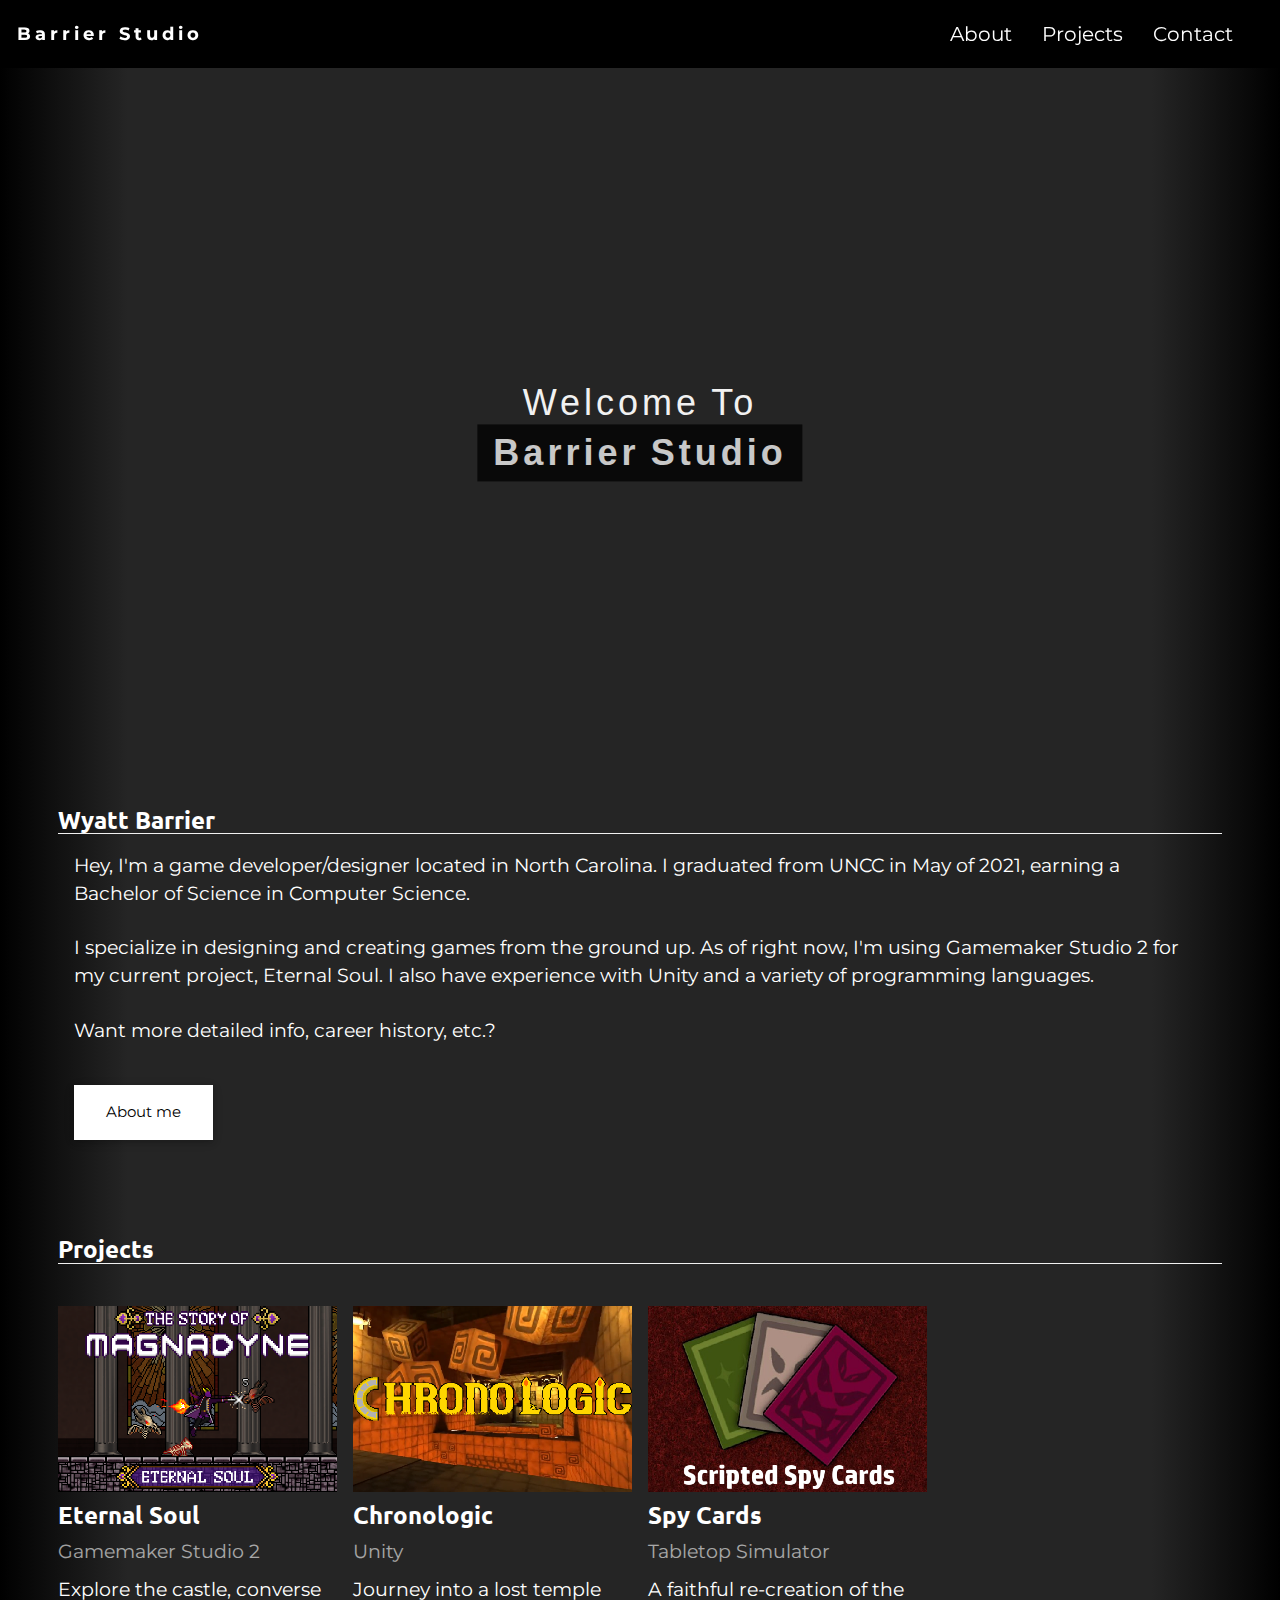
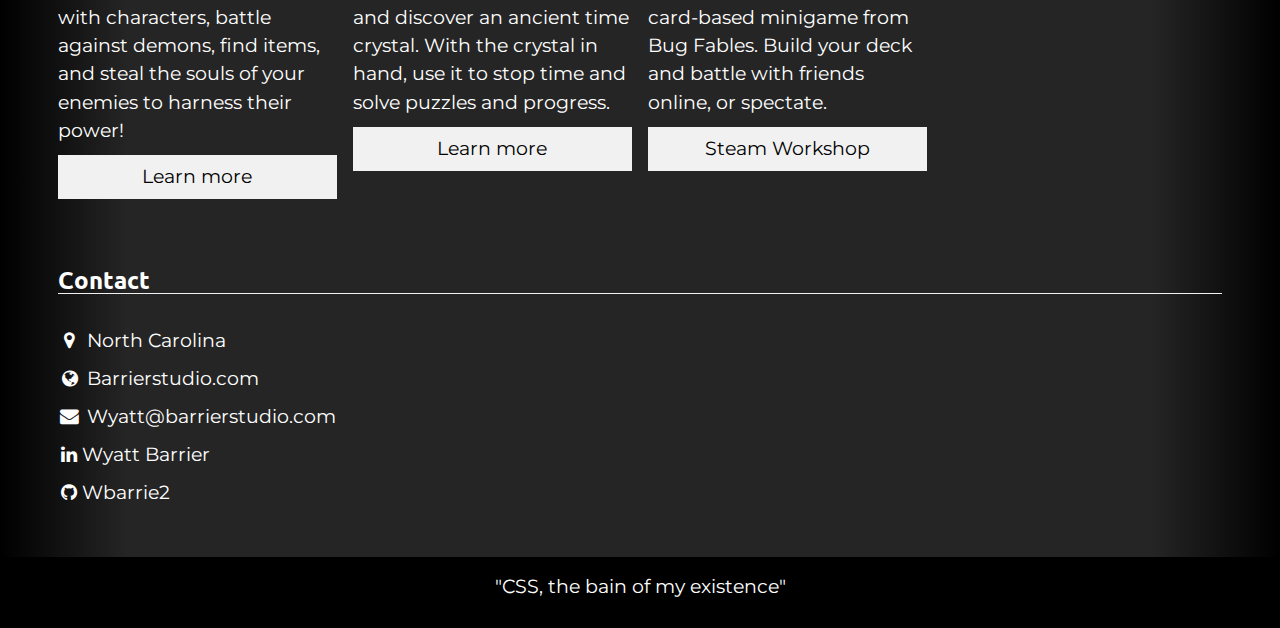
==== index.html @ e4069f29 "Create index.html" ====
<!DOCTYPE html>
<html>
  <head>
    <meta http-equiv="refresh" content="0; url='https://wbarrie2.github.io/home.html'" />
  </head>
  <body>
    <p>Please follow <a href="home.html">this link</a>.</p>
  </body>
</html>
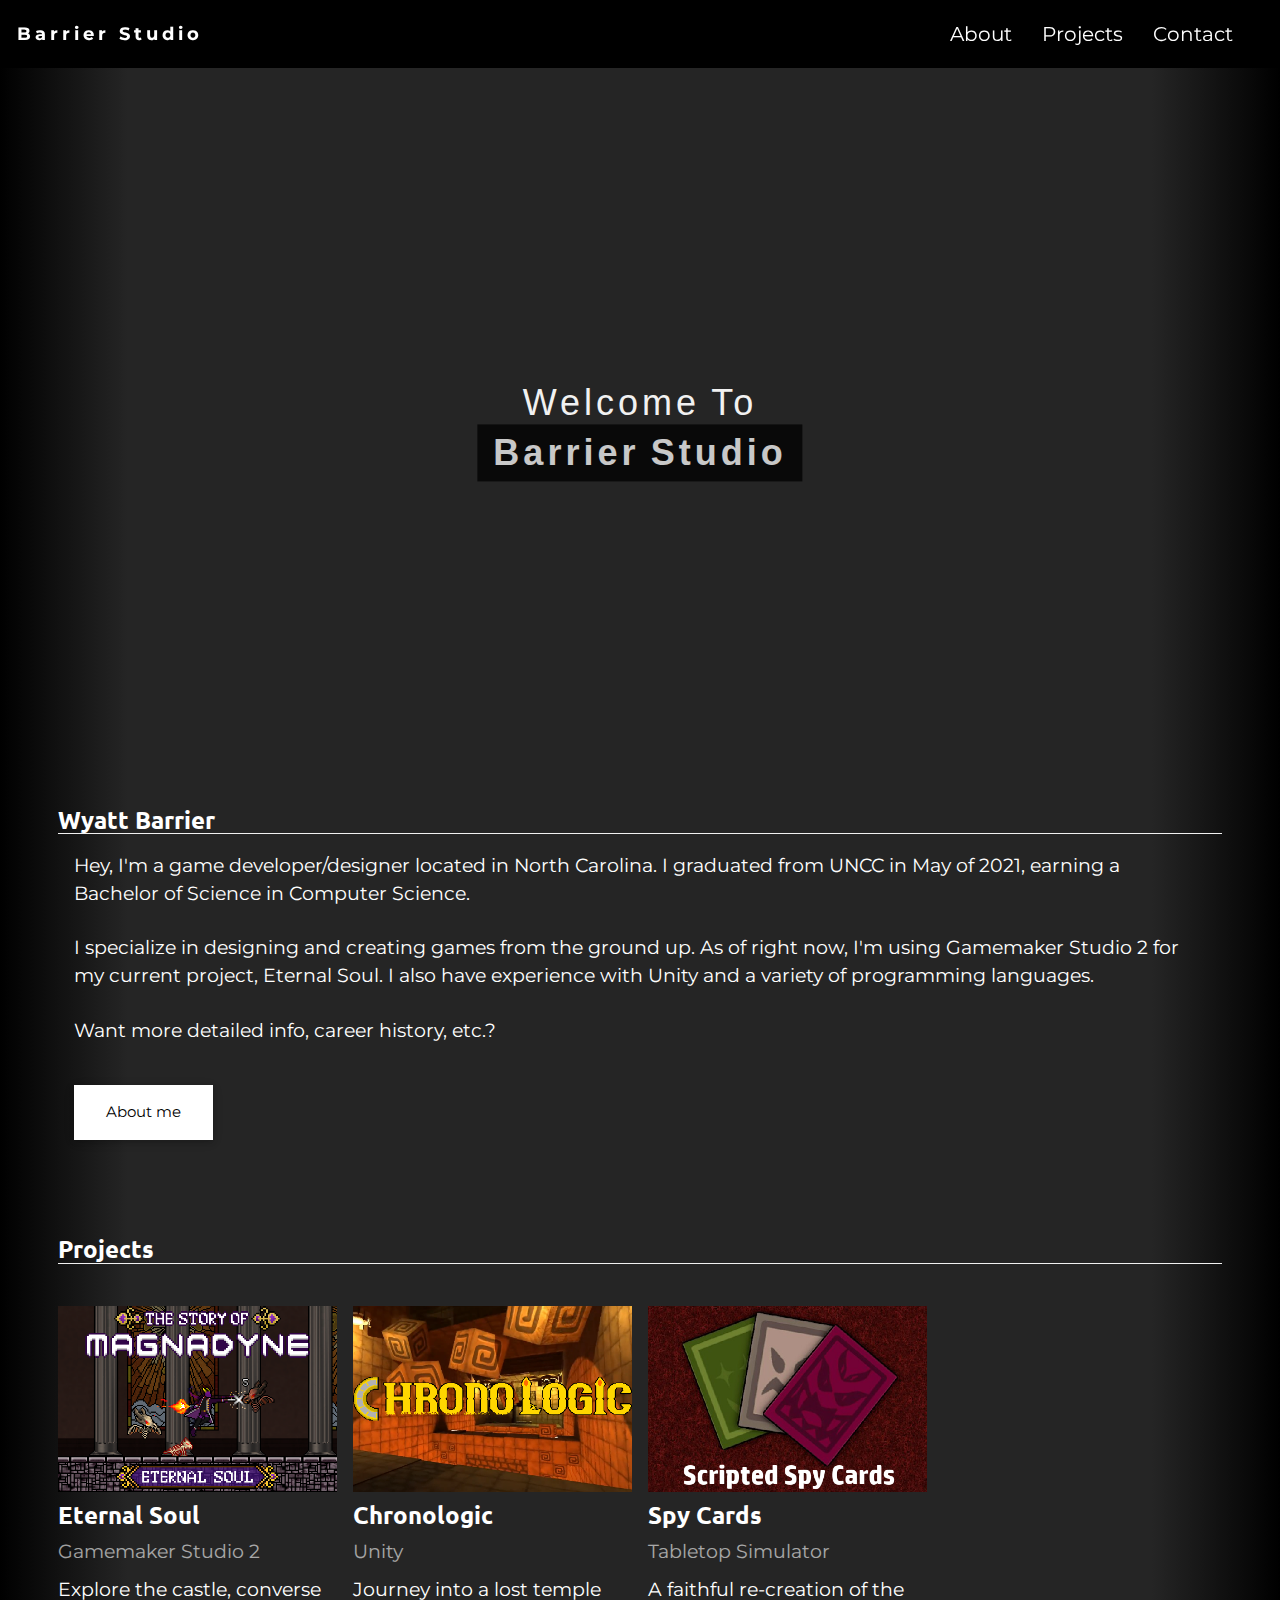
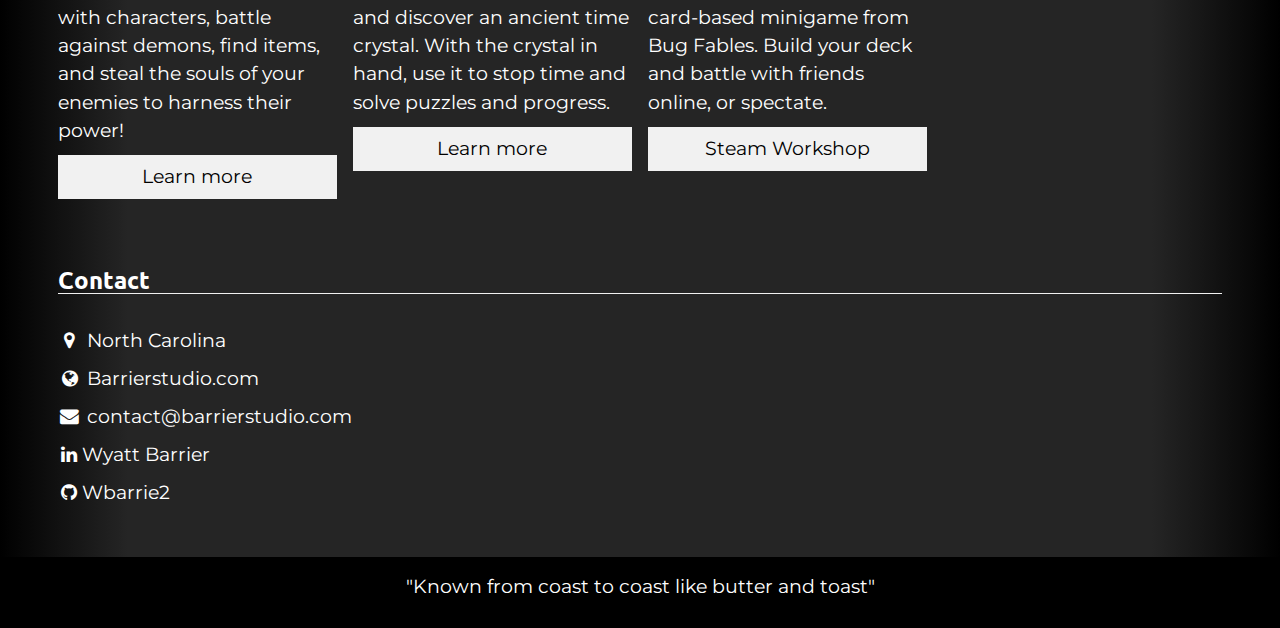
==== commit 78a1d6f3: "Various fixed" ====
--- a/index.html
+++ b/index.html
@@ -1,9 +1,167 @@
 <!DOCTYPE html>
 <html>
-  <head>
-    <meta http-equiv="refresh" content="0; url='https://wbarrie2.github.io/home.html'" />
-  </head>
-  <body>
-    <p>Please follow <a href="home.html">this link</a>.</p>
-  </body>
-</html>+<head>
+  <title>Barrier Studio</title>
+  
+  <meta charset="UTF-8">
+  <meta name="viewport" content="width=device-width, initial-scale=1">
+  
+  <!-- Favicons -->
+  <link rel="apple-touch-icon" sizes="180x180" href="icons/apple-touch-icon.png">
+  <link rel="icon" type="image/png" sizes="32x32" href="icons/favicon-32x32.png">
+  <link rel="icon" type="image/png" sizes="16x16" href="icons/favicon-16x16.png">
+  <link rel="manifest" href="icons/site.webmanifest">
+  <link rel="mask-icon" href="icons/safari-pinned-tab.svg" color="#603cba">
+  <link rel="shortcut icon" href="icons/favicon.ico">
+  <meta name="msapplication-TileColor" content="#603cba">
+  <meta name="msapplication-config" content="icons/browserconfig.xml">
+  <meta name="theme-color" content="#000000">
+
+  <!-- Extra CSS -->
+  <link rel="stylesheet" href="https://maxcdn.bootstrapcdn.com/bootstrap/3.4.1/css/bootstrap.min.css">
+  <link rel="stylesheet" href="https://www.w3schools.com/w3css/4/w3.css">
+  <link rel="stylesheet"  href="css/home.css">
+  
+  <!-- Social Media Icons -->
+  <link rel="stylesheet" href="https://cdnjs.cloudflare.com/ajax/libs/font-awesome/4.7.0/css/font-awesome.min.css">
+  
+  <!-- Fonts -->
+  <link rel='stylesheet' href='https://fonts.googleapis.com/css?family=Ubuntu'>
+  <link rel='stylesheet' href='https://fonts.googleapis.com/css?family=Montserrat'>
+  
+  <!-- Extra JS -->
+  <script src="https://ajax.googleapis.com/ajax/libs/jquery/3.6.0/jquery.min.js"></script>
+  <script src="https://maxcdn.bootstrapcdn.com/bootstrap/3.4.1/js/bootstrap.min.js"></script>
+  <script src="js/home.js"></script>
+  
+</head>
+
+<body>
+
+<!-- Navbar -->
+<nav class="navbar w3-top w3-black">
+  <div class="container-fluid w3-padding">
+    <div class="navbar-header">
+    <div class="navbar-inverse">
+      <button type="button" class="navbar-toggle" data-toggle="collapse" data-target="#myNavbar">
+        <span class="icon-bar"></span>
+        <span class="icon-bar"></span>
+        <span class="icon-bar"></span>  
+      </button>
+      </div>
+      <a class="navbar-brand w3-wide" href="index.html"><b>Barrier Studio</b></a>
+    </div>
+    <div class="collapse navbar-collapse w3-right" id="myNavbar">
+      <ul a href="" class="nav navbar-nav">
+	    <li><a href="about.html" class="w3-button custom">About</a></li>
+        <li><a href="#projects" class="w3-button custom">Projects</a></li>
+        <li><a href="#contact" class="w3-button custom">Contact</a></li>
+      </ul>
+    </div>
+  </div>
+</nav>
+
+<!-- For pushing the video downwards below the navbar -->
+<br><br><br>
+
+<!-- Header -->
+<header class="w3-display-container w3-content w3-wide" style="max-width:1500px;" id="home">
+  <video class="w3-image" width="1500" height="800" autoplay muted loop>
+    <source src="videos/showcase.mp4" type="video/mp4">
+  </video>
+  <div class="w3-display-middle w3-margin-top w3-center">
+    <h1 class="w3-xxlarge w3-text-white"><span class="w3-hide-small w3-text-light-grey">Welcome To</span></h1>
+    <h1 class="w3-xxlarge w3-text-white"><span class="w3-padding w3-black w3-opacity-min"><b>Barrier Studio</b></span></h1>
+    
+    <!-- Narrow-no-break space in logo: " "-->
+    <!-- Figure space works too-->
+  </div>
+</header>
+
+<div class="mainPage">
+
+<!-- Page content -->
+<div class="w3-content w3-padding" id="about" style="max-width:1564px">
+  <!-- About Section -->
+  <div class="w3-container w3-padding-32">
+  
+    <h3 class="w3-border-bottom w3-border-light-grey">Wyatt Barrier</h3>
+    <p class="w3-padding"> 
+        Hey, I'm a game developer/designer located in North Carolina. I graduated from UNCC in May of 2021, earning a Bachelor of Science in Computer Science.
+        </p>
+		
+        <p class="w3-padding"> 
+		I specialize in designing and creating games from the ground up. As of right now, I'm using Gamemaker Studio 2 for my current project, Eternal Soul. I also have experience with Unity and a variety of programming languages. 
+        </p>
+		
+         <p class="w3-padding"> 
+        Want more detailed info, career history, etc.?
+	</p>
+    <br>
+    <div class="w3-button w3-white w3-card w3-margin-left">
+       <a href="about.html" class="w3-button w3-block w3-text-black">
+          About me
+       </a>
+     </div>
+  </div>
+
+  <!-- Project Section -->
+  <div class="w3-container w3-padding-32" id="projects">
+  <br>
+    <h3 class="w3-border-bottom w3-border-light-grey"><b>Projects</b></h3>
+  </div>
+  
+  <div class="w3-row-padding">
+    <div class="w3-col l3 m6 w3-margin-bottom">
+        <img src="images/home_magnadyne.png" style="width:100%">
+      
+      <h3>Eternal Soul</h3>
+      <p class="w3-opacity">Gamemaker Studio 2</p>
+      <p>Explore the castle, converse with characters, battle against demons, find items, and steal the souls of your enemies to harness their power!</p>
+      <p><a href="eternalSoul.html"><button class="w3-button w3-light-grey w3-block">Learn more</button></a></p>
+    </div>
+    
+    <div class="w3-col l3 m6 w3-margin-bottom">
+      <img src="images/home_chronologic.png" style="width:100%">
+      <h3>Chronologic</h3>
+      <p class="w3-opacity">Unity</p>
+      <p>Journey into a lost temple and discover an ancient time crystal. With the crystal in hand, use it to stop time and solve puzzles and progress.</p>
+      <p><a href="chronologic.html"><button class="w3-button w3-light-grey w3-block">Learn more</button></a></p>
+    </div>
+    
+    <div class="w3-col l3 m6 w3-margin-bottom">
+      <img src="images/home_spycards.png" style="width:100%">
+      <h3>Spy Cards</h3>
+      <p class="w3-opacity">Tabletop Simulator</p>
+      <p>A faithful re-creation of the card-based minigame from Bug Fables. Build your deck and battle with friends online, or spectate.</p>
+      <p><a href="https://steamcommunity.com/sharedfiles/filedetails/?id=2023827455"><button class="w3-button w3-light-grey w3-block">Steam Workshop</button></a></p>
+    </div>
+  </div>
+  
+  
+  <!-- Contact Section -->
+  <div class="w3-container w3-padding-32" id="contact">
+    <h3 class="w3-border-bottom w3-border-light-grey">Contact</h3>
+	<br>
+	<div class="w3-col w3-justify">
+        <p><i class="fa fa-fw fa-map-marker"></i> North Carolina</p>
+		<p><i class="fa fa-fw fa-globe"></i> Barrierstudio.com</p>
+        <p><i class="fa fa-fw fa-envelope"></i> contact@barrierstudio.com</p>
+		<p> <a href="https://www.linkedin.com/in/wyatt-b-12185614a/"><i class="fa fa-linkedin w3-hover-opacity"></i> Wyatt Barrier</a></p>
+		<p> <a href="https://github.com/wbarrie2"><i class="fa fa-github w3-hover-opacity"></i> Wbarrie2</a></p>
+      </div>
+    <br>
+  </div>
+
+<!-- End page content -->
+</div>
+
+</div>
+
+<!-- Footer -->
+<footer class="w3-center w3-black w3-padding-16">
+	<p id="footerMessage"></p>
+</footer>
+
+</body>
+</html>
--- a/css/home.css
+++ b/css/home.css
@@ -0,0 +1,35 @@
+body 
+{
+	background: linear-gradient(to left, #000000 0%, #252525 10%, #252525 90%, #000000 100%); 
+	font-family: "Montserrat", sans-serif;
+	color: white;
+}
+
+p
+{
+	font-size: 1.25em;
+}
+
+h3
+{
+	font-family: "Ubuntu", sans-serif;
+	font-weight: bold;
+}
+
+.mainPage
+{
+	margin-right: 2vw;
+	margin-left: 2vw;
+}
+
+.custom
+{
+	color:white;
+	font-family: "Montserrat", sans-serif;
+	font-size: 20px;
+}
+
+a:link 
+{ 
+	text-decoration: none; 
+}
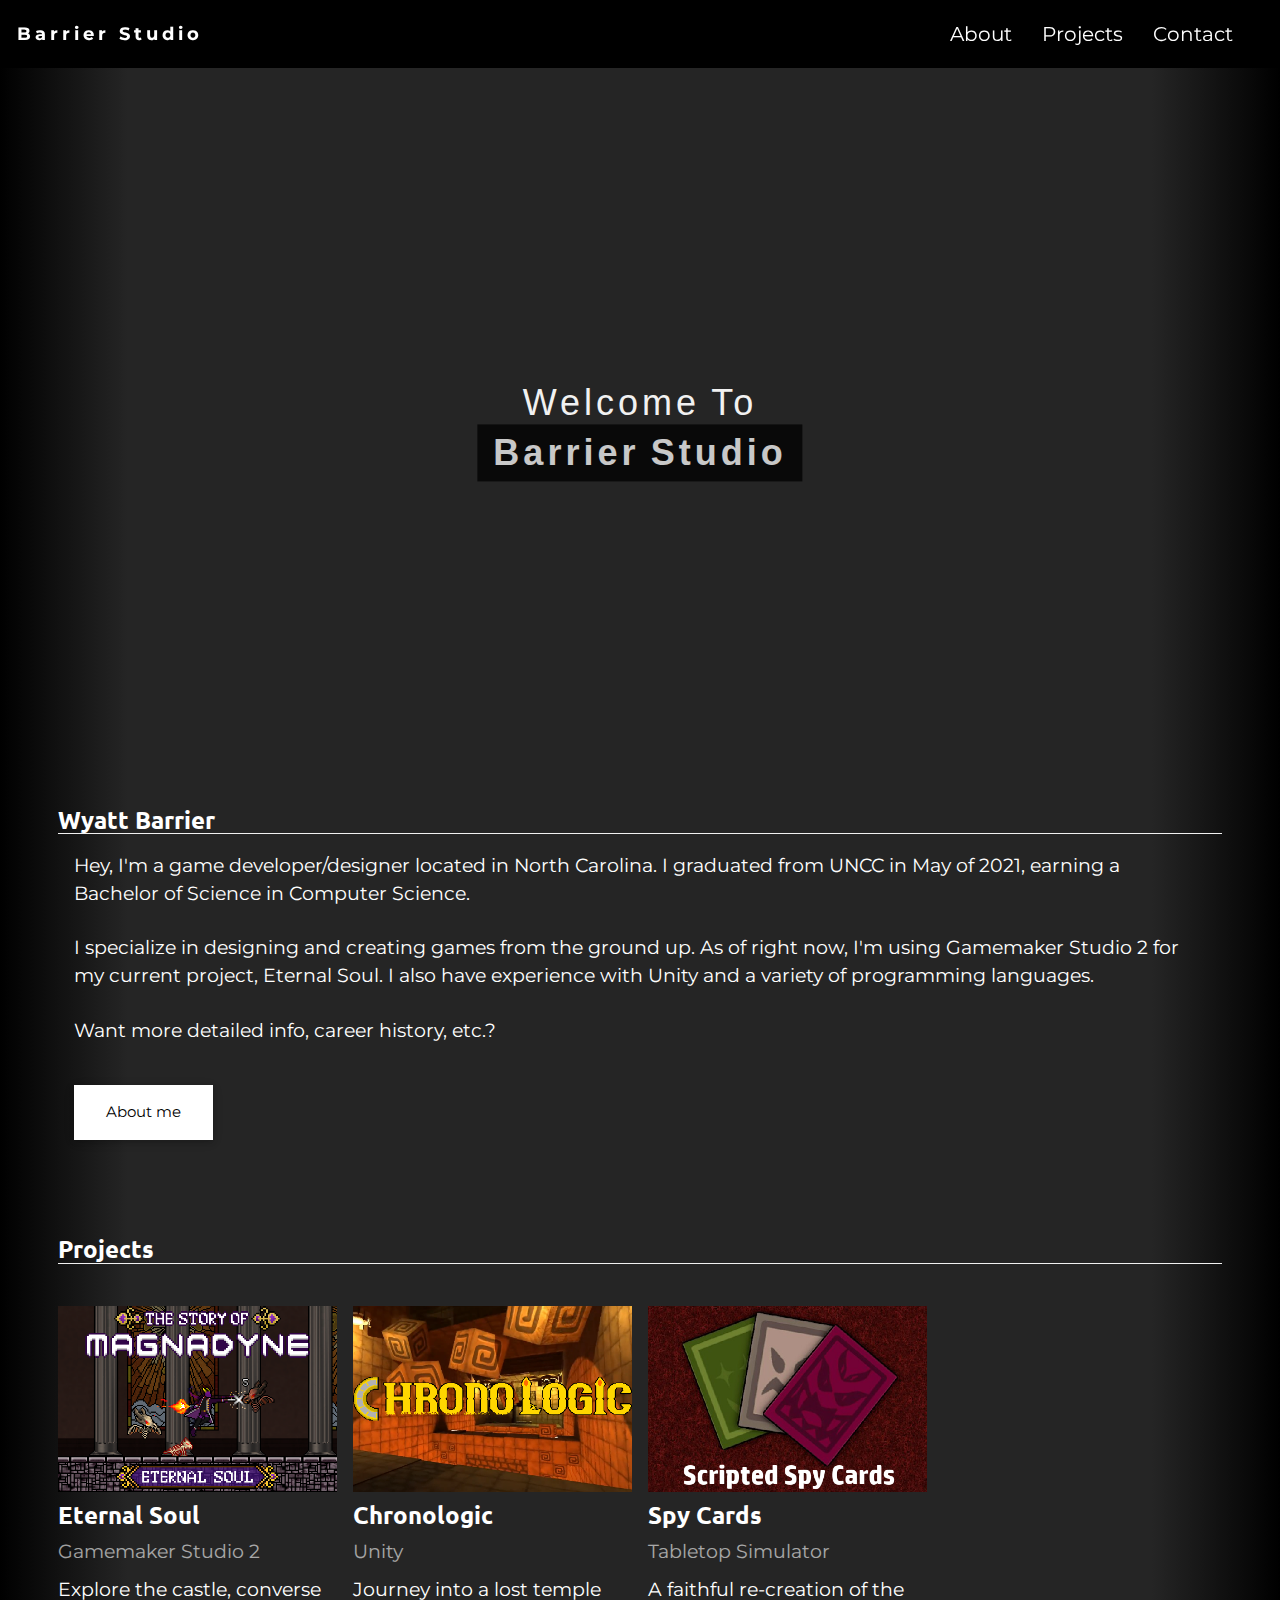
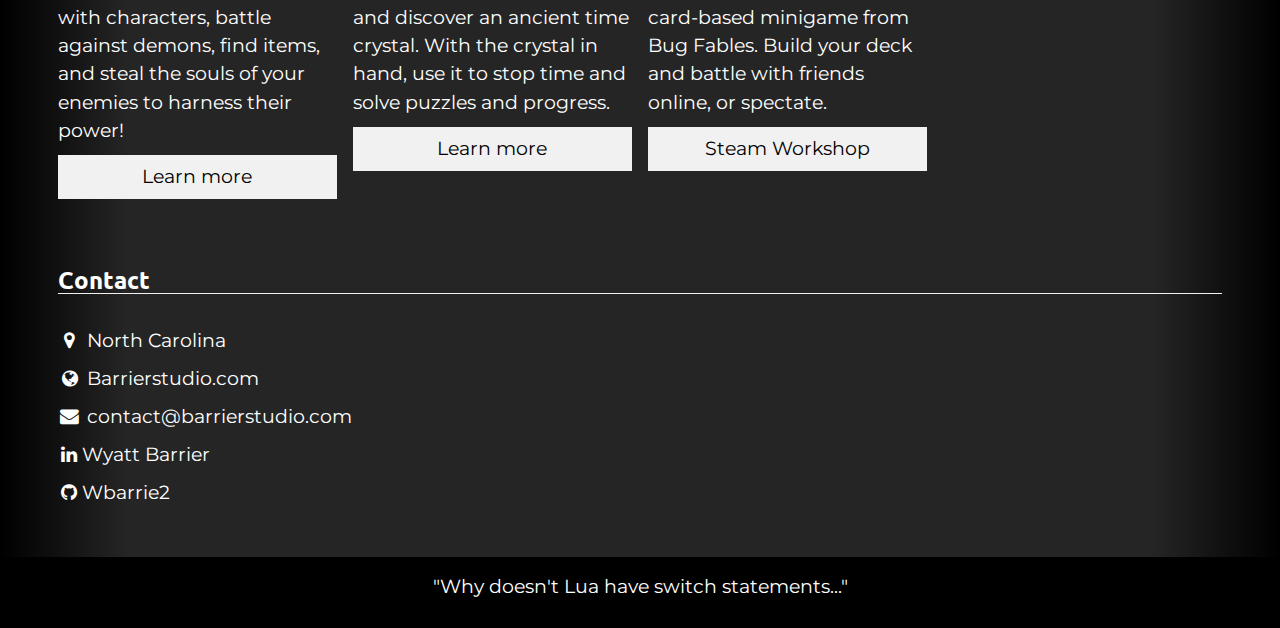
==== commit e7e21c72: "Mobile Fix" ====
--- a/index.html
+++ b/index.html
@@ -66,7 +66,7 @@
 
 <!-- Header -->
 <header class="w3-display-container w3-content w3-wide" style="max-width:1500px;" id="home">
-  <video class="w3-image" width="1500" height="800" autoplay muted loop>
+  <video class="w3-image" width="1500" height="800" playsinline autoplay muted loop>
     <source src="videos/showcase.mp4" type="video/mp4">
   </video>
   <div class="w3-display-middle w3-margin-top w3-center">
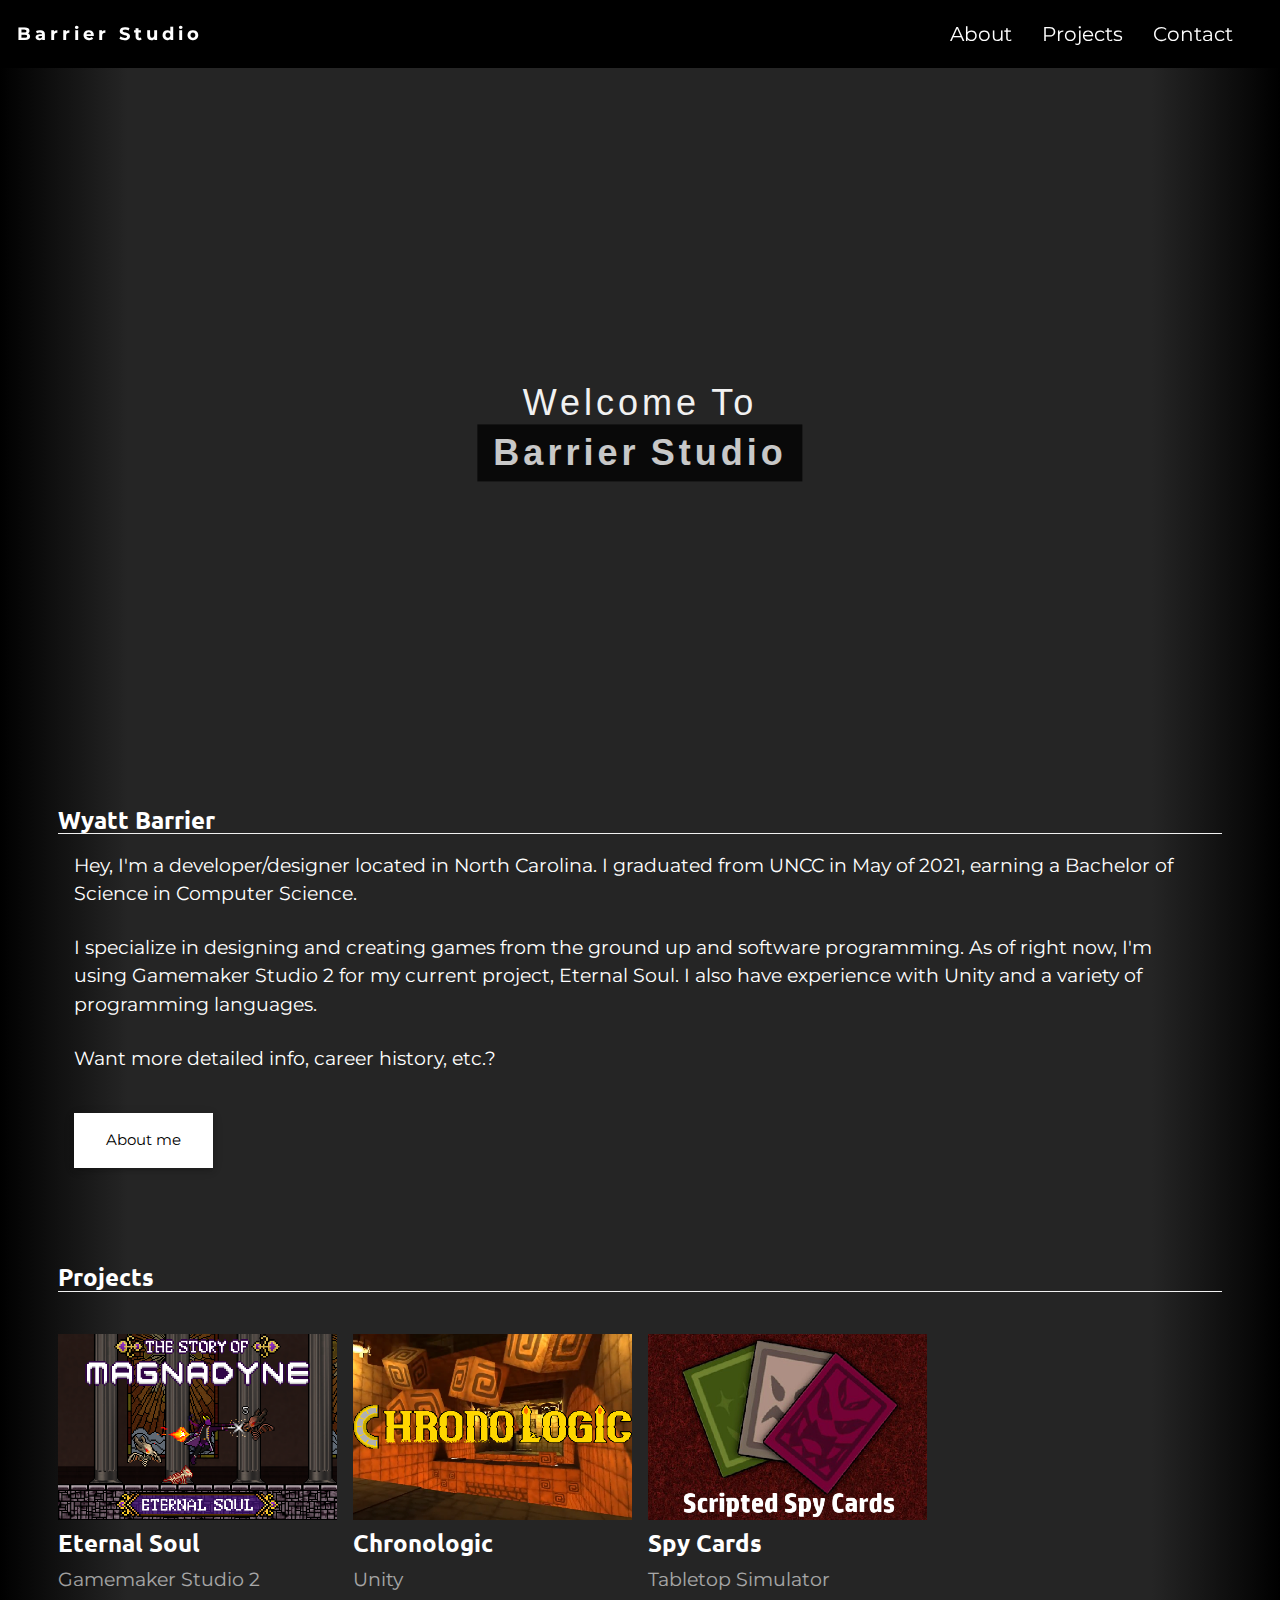
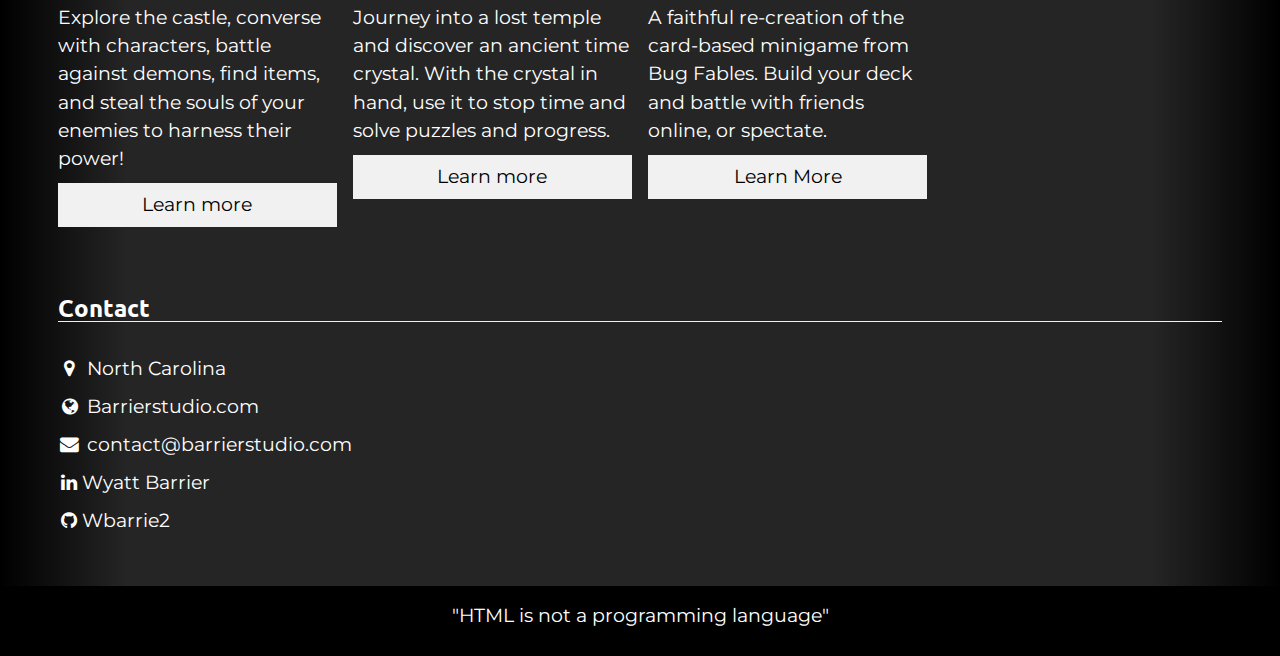
==== commit 89f0b3dc: "Spy Cards" ====
--- a/index.html
+++ b/index.html
@@ -87,12 +87,12 @@
   
     <h3 class="w3-border-bottom w3-border-light-grey">Wyatt Barrier</h3>
     <p class="w3-padding"> 
-        Hey, I'm a game developer/designer located in North Carolina. I graduated from UNCC in May of 2021, earning a Bachelor of Science in Computer Science.
+        Hey, I'm a developer/designer located in North Carolina. I graduated from UNCC in May of 2021, earning a Bachelor of Science in Computer Science.
         </p>
 		
         <p class="w3-padding"> 
-		I specialize in designing and creating games from the ground up. As of right now, I'm using Gamemaker Studio 2 for my current project, Eternal Soul. I also have experience with Unity and a variety of programming languages. 
-        </p>
+		I specialize in designing and creating games from the ground up and software programming. As of right now, I'm using Gamemaker Studio 2 for my current project, Eternal Soul. I also have experience with Unity and a variety of programming languages.
+		</p>
 		
          <p class="w3-padding"> 
         Want more detailed info, career history, etc.?
@@ -134,7 +134,7 @@
       <h3>Spy Cards</h3>
       <p class="w3-opacity">Tabletop Simulator</p>
       <p>A faithful re-creation of the card-based minigame from Bug Fables. Build your deck and battle with friends online, or spectate.</p>
-      <p><a href="https://steamcommunity.com/sharedfiles/filedetails/?id=2023827455"><button class="w3-button w3-light-grey w3-block">Steam Workshop</button></a></p>
+      <p><a href="spyCards.html"><button class="w3-button w3-light-grey w3-block">Learn More</button></a></p>
     </div>
   </div>
   
